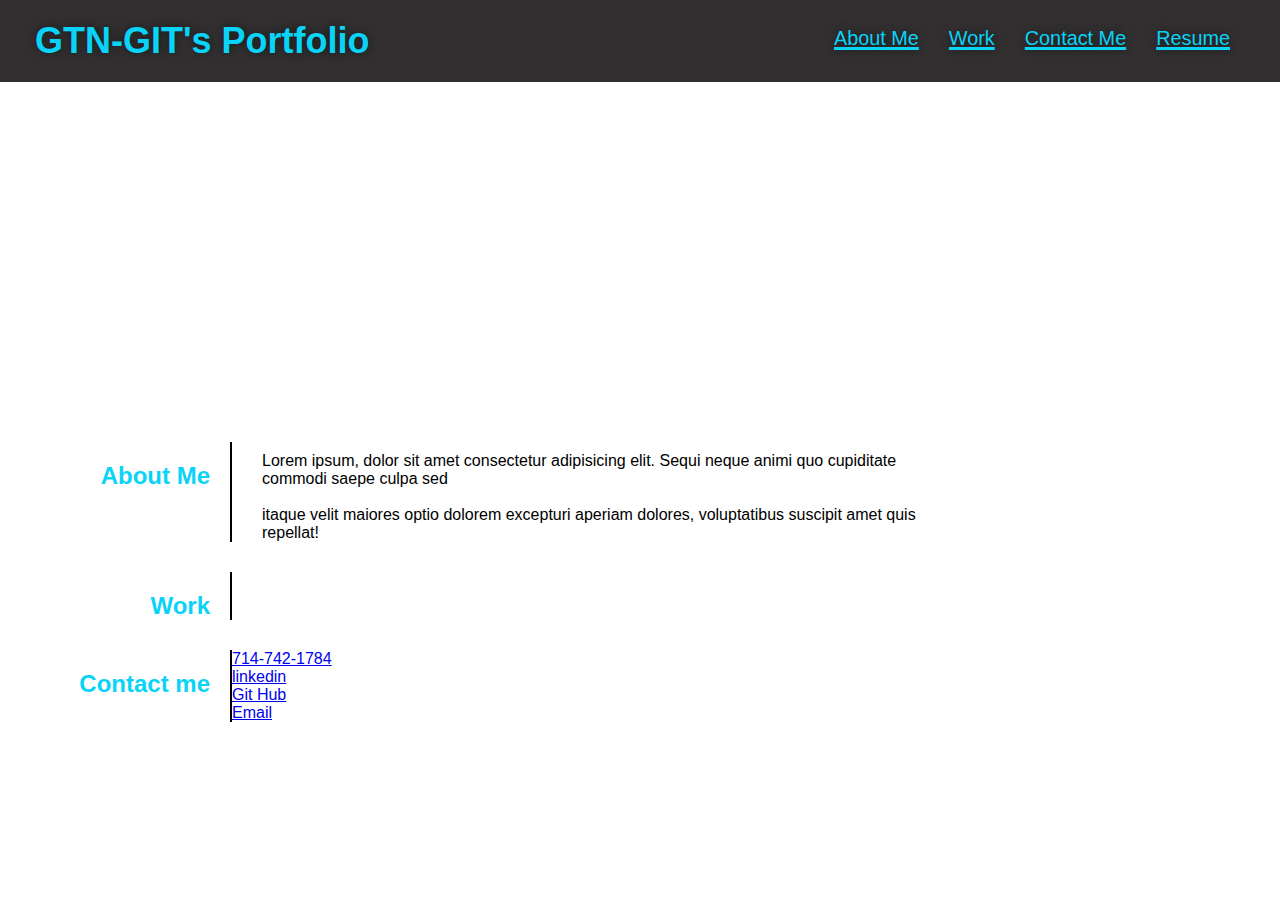
==== index.html @ 3dc51b12 "About me section Updates" ====
<!DOCTYPE html>
<html lang="en">

<head>
    <meta charset="UTF-8" />
    <title> GTN-git's Developer Portfolio</title>
    <link rel="stylesheet" href="./Assets/CSS/style.css" />
    <meta name="viewport" content="width=device-width, initial-scale=1.0" />
</head>

<body>
    <!-- Navigation-->
    <header>
        <h1>
            GTN-GIT's Portfolio
        </h1>
        <nav>
            <!-- Unordered list element-->
            <ul>
                <!-- List item Element-->
                <li>
                    <!--Anchor element -->
                    <a href="about_me">About Me</a>
                </li>
                <li>
                    <a href="work">Work</a>
                </li>
                <li>
                    <a href="contact_me">Contact Me</a>
                </li>
                <li>
                    <a href="resume">Resume</a>
                </li>
            </ul>
        </nav>
    </header>

    <!-- hero/jumbotron -->
    <section class="hero">
        <div class="Subtitle">
            <h2> Check Out My Portfolio!</h2>
        </div>
    </section>

<!-- About Me -->
<section id="about_me">
    <div class="flex-row">
        <h2 class="section-title">About Me</h2>
    </div>
    <div class="about">
    <p> Lorem ipsum, dolor sit amet consectetur adipisicing elit. Sequi neque animi quo cupiditate commodi saepe culpa
        sed
        <br>
        <br>
        itaque velit maiores optio dolorem excepturi aperiam dolores, voluptatibus suscipit amet quis repellat!
    </p>
    </div>
</section>

<!-- Work -->
<section id="work">
    <div class="flex-row">
        <h2 class="section-title">Work</h2>
    </div>
    <div class="work_examples">
        <div> 
            <h3 class="work-subtitles">Run Buddy (HTML & CSS)</h3>
            <a href: "https://gtn-git.github.io/Run-buddy/"></a>
        </div>
        

        </div>
    </div>
</section>

<!-- Contact Me -->
<section id="contact_me">
    <div class="flex-row">
        <h2 class="section-title">Contact me</h2>
    </div>
        <div class="contact_links">
            <div>
                <a href="tel:+7147421784">714-742-1784</a>
            </div>
            <div>
                <a href="https://www.linkedin.com/in/george-%E6%AD%A6-ngo-cisa-cfirs-90376347/">linkedin</a>
            </div>
            <div>
                <a href="https://github.com/GTN-git">Git Hub</a>
            </div>
            <div>
                <a href="mailto: georgengo@msn.com">Email</a>
            </div>
        </div>
</section>

</body>
</html>
---- Assets/CSS/style.css ----
:root {
--primary-color: rgba(31, 31, 92, 0.877);
--secondary-color: rgb(9, 211, 247);
--tertiary-color: white;
}

* {
    margin: 0;
    padding: 0;
    box-sizing: border-box;
}

body {
    color: var(--tertiary-color);
    font-family: Arial, Helvetica, sans-serif;
}

/* Header / NAV BAR STYLES */
header {
    padding: 20px 35px;
    background-color: rgb(49, 47, 47);
    display: flex;
    justify-content: space-between;
    flex-wrap: wrap;
    position: -webkit-sticky;
    position: sticky;
    top: 0;
    z-index: 9999;
}

header h1 {
    font-weight: bold;
    font-size: 36px;
    color: var(--secondary-color);
    margin: 0;
    text-shadow: 0 0 10px rgba(0, 0, 0, 0.5);
  }
  header a {
    text-decoration: none;
    color: var(--secondary-color);
  }
  
  header nav {
    margin: 7px 0;
  }
  
  header nav ul {
    display: flex;
    flex-wrap: wrap;
    justify-content: space-between;
    align-items: center;
    list-style: none;
  }
  
  header nav ul li a {
    padding: 10px 15px;
    font-weight: lighter;
    font-size: 1.55vw;
    text-decoration: underline 3px;
    text-underline-offset: 2px;
    text-shadow: 0 0 10px rgba(0, 0, 0, 0.5);
  }
  
  header nav ul li a:hover {
    background: var(--primary-color);
    color: var(--secondary-color);
    border-radius: 15px;
    text-shadow: none;
  }

  /* Header / NAVBAR STYLES END*/

  /* Hero Style Start */
  .hero {
    display: flex;
    position: relative;
    background-image: url('../images/IMG_1782.jpg');
    background-size: cover;
    background-attachment: fixed;
    background-position: 50%;
    height: 40vh;
    width: 100vw;
  }

  .subtitle {
    position: absolute;
  float: right;
  }

  /* Hero Style End*/

  /* About Me Style Start*/

  /* flex the 2 divs to be side by side */
  #about_me { 
    display: flex;
    align-content: flex-end;
    /* border: 2px red solid; */
  }
  /* this is for the paragraph formatting */
  #about_me p {
    width: 80%;
    margin: 10px 20px 0px 30px;
    color: black;
  }
/* this is the section title for the left div */
  .section-title {
    color: var(--secondary-color);
    width: 200px;
    margin: 20px 20px 0px 10px;
  
  }

  /* this adds the black like separating the About me */
  .flex-row {
    border-right: black 2px solid;
    text-align: right;
  }
   /* About Me Style End*/

   /* Work Section Start*/

#work {
  display: flex;
  align-content: flex-end;
  margin-top: 30px;
}
.work_examples{
  display: flex;
  justify-content: space-between;
  border-color: var(--secondary-color);
} 

 
/* Contact Me Section */
#contact_me {
  display: flex;
  align-content: flex-end;
  margin-top: 30px;
  width: 80%;
}

#contact_links {
  display: flex;
  justify-content: space-between;
  flex-wrap: wrap;
  margin: 0px 10px 0px 30px;
  width: 50%;
  font-size: 20px;
}
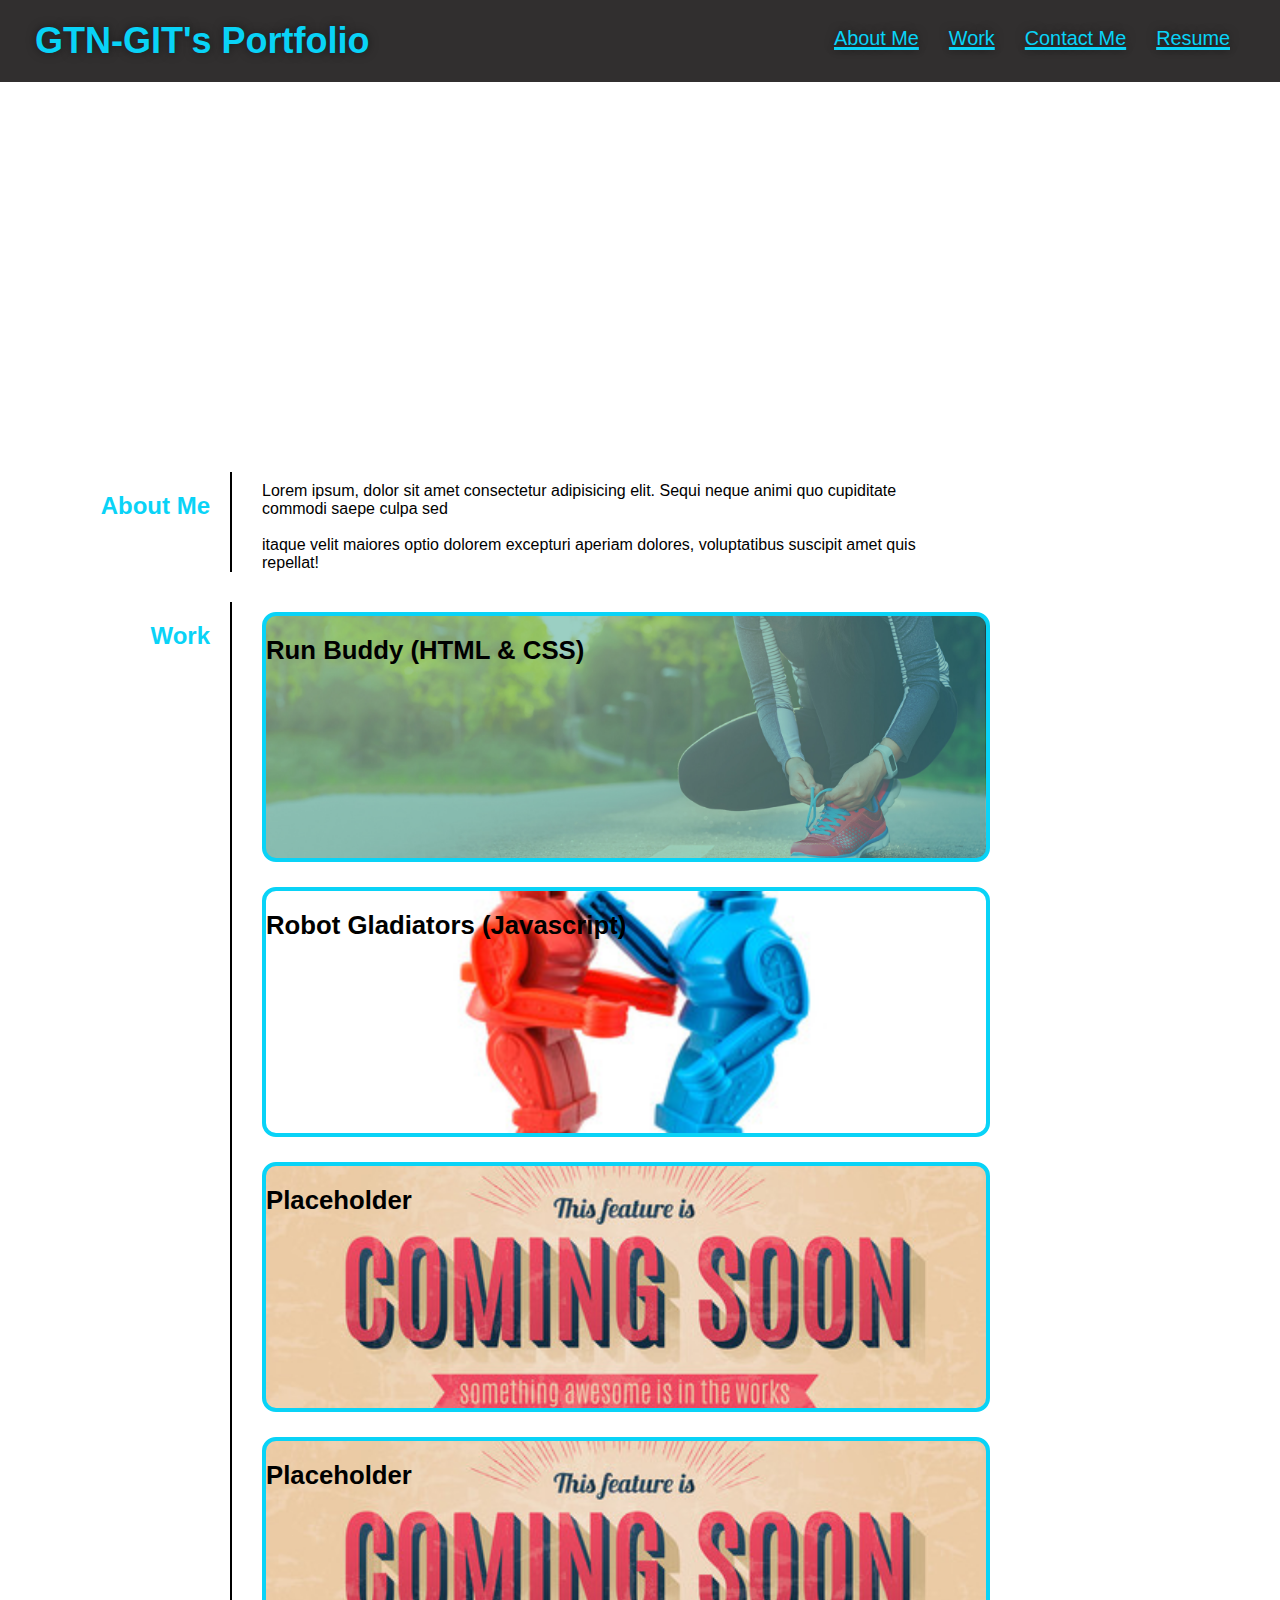
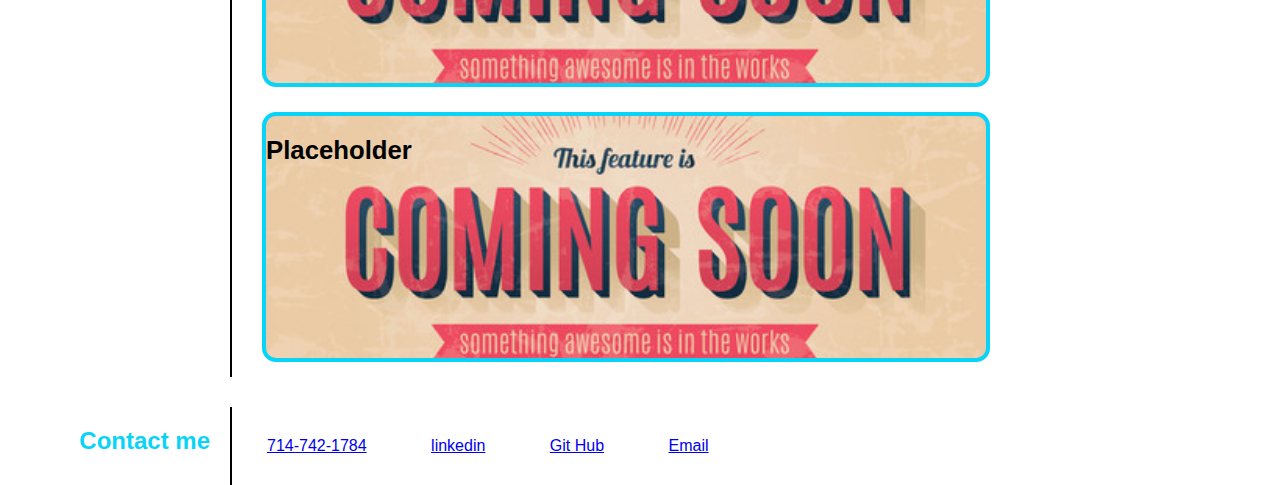
==== commit cd303c4f: "work features set" ====
--- a/index.html
+++ b/index.html
@@ -20,29 +20,31 @@
                 <!-- List item Element-->
                 <li>
                     <!--Anchor element -->
-                    <a href="about_me">About Me</a>
+                    <a href="#about_me">About Me</a>
                 </li>
                 <li>
-                    <a href="work">Work</a>
+                    <a href="#work">Work</a>
                 </li>
                 <li>
-                    <a href="contact_me">Contact Me</a>
+                    <a href="#contact_me">Contact Me</a>
                 </li>
                 <li>
-                    <a href="resume">Resume</a>
+                    <a href="../CHALLENGE_2/Resume - George Ngo Final (1).html">Resume</a>
                 </li>
             </ul>
         </nav>
     </header>
 
     <!-- hero/jumbotron -->
+    <main>
     <section class="hero">
         <div class="Subtitle">
             <h2> Check Out My Portfolio!</h2>
         </div>
     </section>
-
+<!-- Main Start-->
 <!-- About Me -->
+<article id="#about_me"></article>
 <section id="about_me">
     <div class="flex-row">
         <h2 class="section-title">About Me</h2>
@@ -58,14 +60,26 @@
 </section>
 
 <!-- Work -->
+<article id="#work"></article>
 <section id="work">
     <div class="flex-row">
         <h2 class="section-title">Work</h2>
     </div>
     <div class="work_examples">
-        <div> 
+        <div id ="big" onclick="location.href= 'https://gtn-git.github.io/Run-buddy/';" style="cursor: pointer"> 
             <h3 class="work-subtitles">Run Buddy (HTML & CSS)</h3>
-            <a href: "https://gtn-git.github.io/Run-buddy/"></a>
+        </div> 
+        <div id="robot" onclick="location.href='https://gtn-git.github.io/robot-gladiators/';" style="cursor: pointer">
+            <h3 class="work-subtitles">Robot Gladiators (Javascript)</h3>
+        </div>
+        <div id="small">
+            <h3 class="work-subtitles">Placeholder</h3>
+        </div>
+        <div id="small">
+            <h3 class="work-subtitles">Placeholder</h3>
+        </div>
+        <div id="small">
+            <h3 class="work-subtitles">Placeholder</h3>
         </div>
         
 
@@ -74,25 +88,19 @@
 </section>
 
 <!-- Contact Me -->
+<article id="#contact_me"></article>
 <section id="contact_me">
     <div class="flex-row">
         <h2 class="section-title">Contact me</h2>
     </div>
         <div class="contact_links">
-            <div>
                 <a href="tel:+7147421784">714-742-1784</a>
-            </div>
-            <div>
                 <a href="https://www.linkedin.com/in/george-%E6%AD%A6-ngo-cisa-cfirs-90376347/">linkedin</a>
-            </div>
-            <div>
                 <a href="https://github.com/GTN-git">Git Hub</a>
-            </div>
-            <div>
                 <a href="mailto: georgengo@msn.com">Email</a>
-            </div>
         </div>
 </section>
-
+</main>
+<!-- Main End-->
 </body>
 </html>--- a/Assets/CSS/style.css
+++ b/Assets/CSS/style.css
@@ -83,11 +83,27 @@
   }
 
   .subtitle {
-    position: absolute;
+  position: absolute;
   float: right;
   }
 
   /* Hero Style End*/
+
+/* Main Styles Start */
+/* this is the section identifier in the main sections */
+.section-title {
+  color: var(--secondary-color);
+  width: 200px;
+  margin: 20px 20px 0px 10px;
+}
+
+ /* this adds the black like separating the divs*/
+ .flex-row {
+  border-right: black 2px solid;
+  text-align: right;
+}
+
+/* Main Styles End */
 
   /* About Me Style Start*/
 
@@ -95,7 +111,7 @@
   #about_me { 
     display: flex;
     align-content: flex-end;
-    /* border: 2px red solid; */
+    margin-top: 30px;
   }
   /* this is for the paragraph formatting */
   #about_me p {
@@ -103,19 +119,7 @@
     margin: 10px 20px 0px 30px;
     color: black;
   }
-/* this is the section title for the left div */
-  .section-title {
-    color: var(--secondary-color);
-    width: 200px;
-    margin: 20px 20px 0px 10px;
-  
-  }
-
-  /* this adds the black like separating the About me */
-  .flex-row {
-    border-right: black 2px solid;
-    text-align: right;
-  }
+
    /* About Me Style End*/
 
    /* Work Section Start*/
@@ -129,23 +133,152 @@
   display: flex;
   justify-content: space-between;
   border-color: var(--secondary-color);
+  width: 60%;
+  flex-wrap: wrap;
+  color: black;
 } 
 
+#big {/* make each one 45%, putting 10% between each element on the page */
+  margin: 10px 10px 10px 30px;
+  width: 100%;
+  /* rounded corners */
+  border-radius: 14px;
+  border: 4px solid var(--secondary-color);
+  background-color: #393b4f;
+  font-size: 22px;
+  font-weight: bold;
+  flex-grow: 4;
+
+  /* put space between each one vertically */
+  margin-bottom: 15px;
+
+  /* for files in local images folder, use url('../images/file-name.jpg') */
+  background-image: url("../images/hero-bg.jpeg");
+
+  /* tell background to fit box no matter what */
+  background-size: cover;
+
+  /* crop it at the center */
+  background-position: center;
+
+  /* padding top and bottom 20px, 0 for left/right */
+  padding: 20px 0;
+
+  /* set minimum heigh value so there's room */
+  min-height: 250px;
+
+  /* rather than use position...use flexbox and create column instead of row */
+  display: flex;
+  flex-direction: column;
+}
+
+#big:hover {
+  filter: blur(4px);
+}
+
+#robot {
+ 
+  /* for files in local images folder, use url('../images/file-name.jpg') */
+  margin: 10px 10px 10px 30px;
+  width: 45%;
+  /* rounded corners */
+  flex-grow: 2;
+  border-radius: 14px;
+  border: 4px solid var(--secondary-color);
+  background-color: #393b4f;
+  font-size: 22px;
+  font-weight: bold;
+
+  /* put space between each one vertically */
+  margin-bottom: 15px;
+
+  /* for files in local images folder, use url('../images/file-name.jpg') */
+  background-image: url("../images/Robots.jpeg");
+  background-size: cover;
+
+
+  /* crop it at the center */
+  background-position: center;
+
+  /* padding top and bottom 20px, 0 for left/right */
+  padding: 20px 0;
+
+  /* set minimum heigh value so there's room */
+  min-height: 250px;
+
+  /* rather than use position...use flexbox and create column instead of row */
+  display: flex;
+  flex-direction: column;
+}
+
+#robot:hover{
+  filter: blur(4px)
+}
+
+#small {
+  /* make each one 45%, putting 10% between each element on the page */
+  margin: 10px 10px 10px 30px;
+  width: 45%;
+  /* rounded corners */
+  flex-grow: 2;
+  border-radius: 14px;
+  border: 4px solid var(--secondary-color);
+  background-color: #393b4f;
+  font-size: 22px;
+  font-weight: bold;
+
+  /* put space between each one vertically */
+  margin-bottom: 15px;
+
+  /* for files in local images folder, use url('../images/file-name.jpg') */
+  background-image: url("../images/coming_soon.jpeg");
+
+  /* tell background to fit box no matter what */
+  background-size: cover;
+
+  /* crop it at the center */
+  background-position: center;
+
+  /* padding top and bottom 20px, 0 for left/right */
+  padding: 20px 0;
+
+  /* set minimum heigh value so there's room */
+  min-height: 250px;
+
+  /* rather than use position...use flexbox and create column instead of row */
+  display: flex;
+  flex-direction: column;
+}
+
+
+
+#small:hover {
+  filter: blur(4px);
+}
+/* Work section ends */
  
 /* Contact Me Section */
 #contact_me {
   display: flex;
   align-content: flex-end;
   margin-top: 30px;
+}
+
+#contact_me h2 {
+  margin-bottom: 30px;
+}
+
+.contact_links {
   width: 80%;
-}
-
-#contact_links {
-  display: flex;
+  margin-left: 5px;
+  margin-top: 30px; 
   justify-content: space-between;
   flex-wrap: wrap;
-  margin: 0px 10px 0px 30px;
-  width: 50%;
-  font-size: 20px;
-}
-
+}
+
+.contact_links a {
+  padding: 30px;
+  width: 100%;
+}
+
+/* contact me section ends */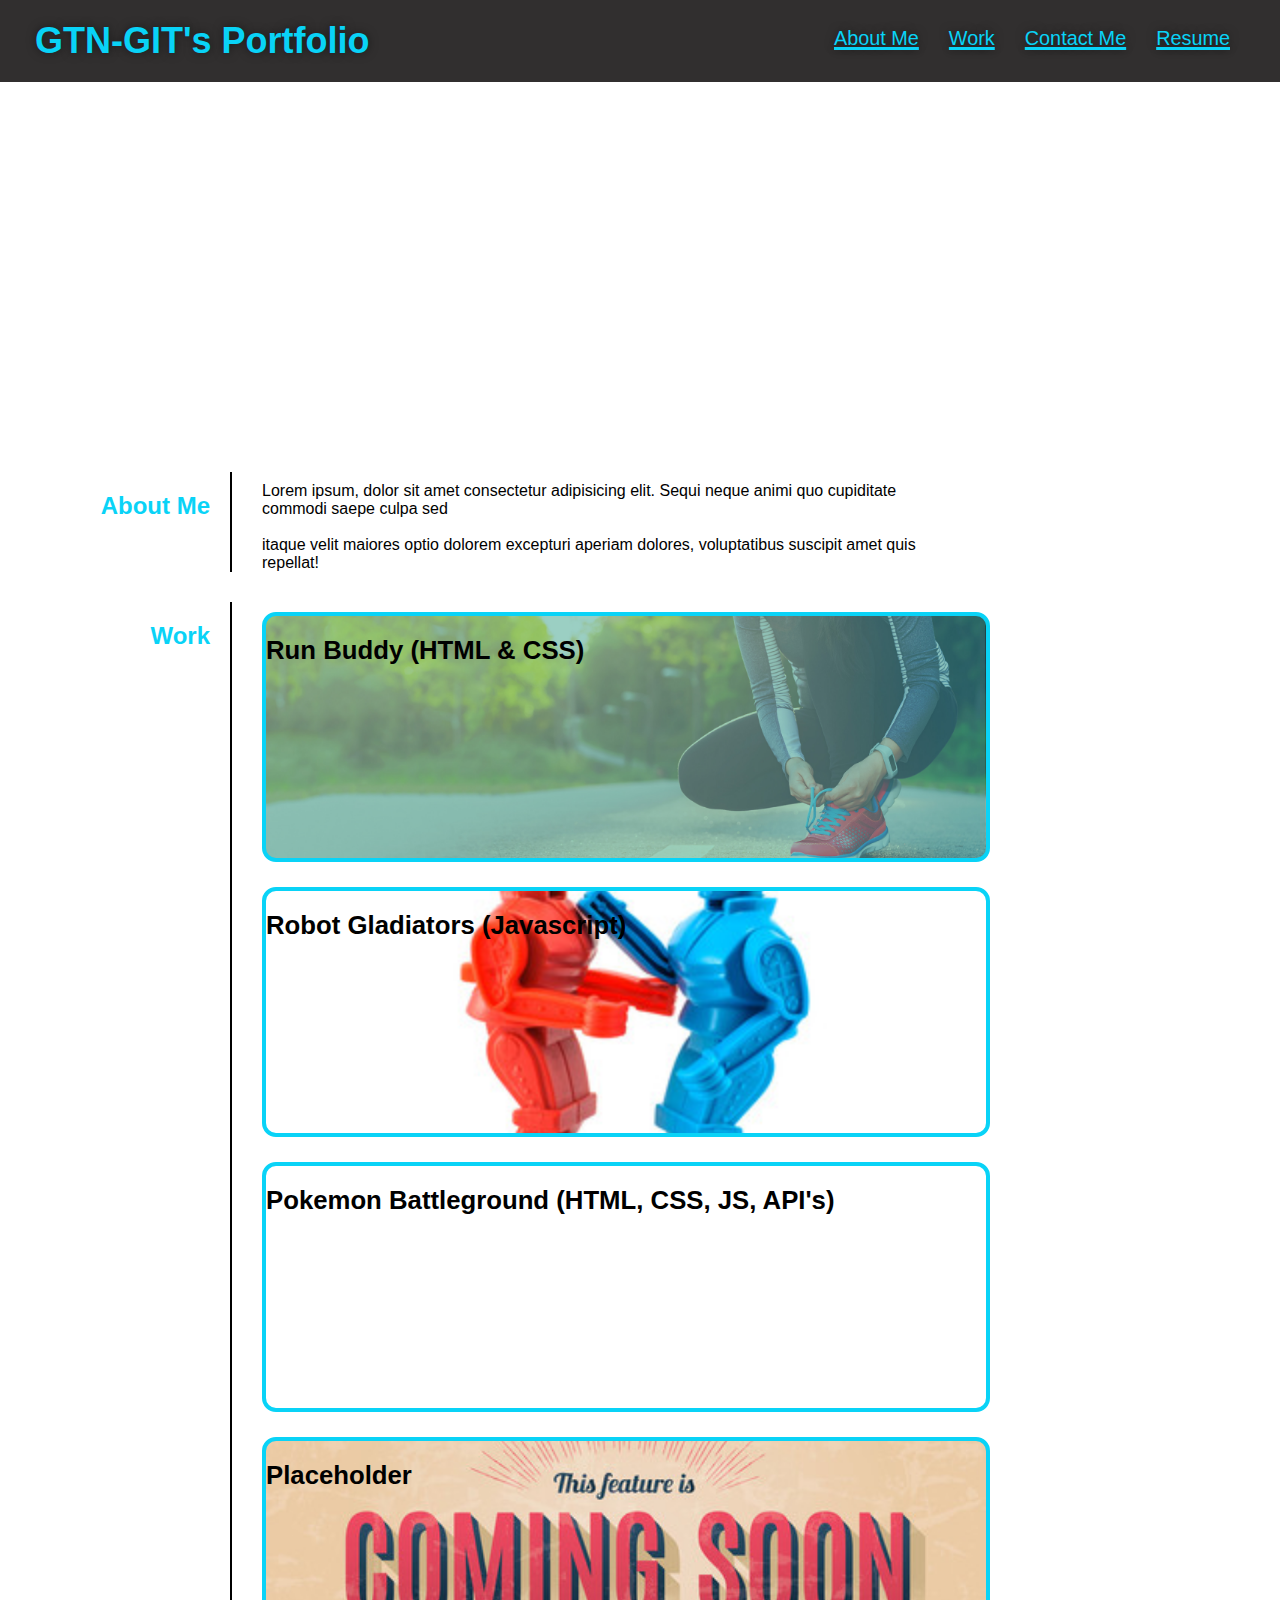
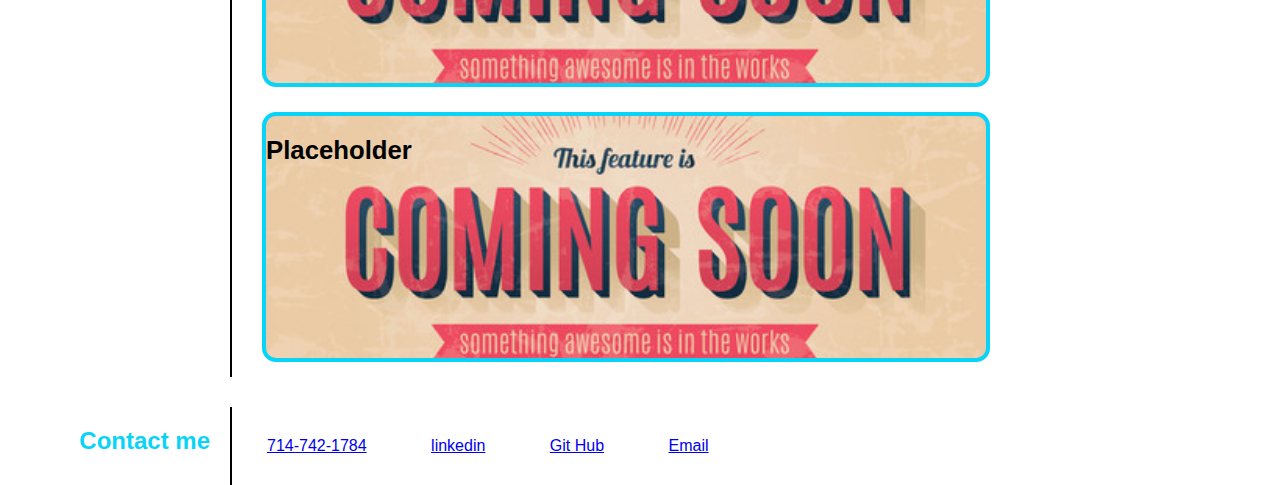
==== commit c4a01f19: "new portfolio" ====
--- a/index.html
+++ b/index.html
@@ -72,8 +72,8 @@
         <div id="robot" onclick="location.href='https://gtn-git.github.io/robot-gladiators/';" style="cursor: pointer">
             <h3 class="work-subtitles">Robot Gladiators (Javascript)</h3>
         </div>
-        <div id="small">
-            <h3 class="work-subtitles">Placeholder</h3>
+        <div id="Pokemon" onclick="location.href= 'https://gtn-git.github.io/pokebattle/';" style="cursor: pointer;">
+            <h3 class="work-subtitles">Pokemon Battleground (HTML, CSS, JS, API's)</h3>
         </div>
         <div id="small">
             <h3 class="work-subtitles">Placeholder</h3>
--- a/Assets/CSS/style.css
+++ b/Assets/CSS/style.css
@@ -215,6 +215,45 @@
   filter: blur(4px)
 }
 
+#Pokemon {
+  margin: 10px 10px 10px 30px;
+  width: 45%;
+  /* rounded corners */
+  flex-grow: 2;
+  border-radius: 14px;
+  border: 4px solid var(--secondary-color);
+  background-color: #393b4f;
+  font-size: 22px;
+  font-weight: bold;
+  background-color: white;
+
+  /* put space between each one vertically */
+  margin-bottom: 15px;
+
+  /* for files in local images folder, use url('../images/file-name.jpg') */
+  background-image: url("../images/1200px-International_Pokémon_logo.svg.png");
+
+  /* tell background to fit box no matter what */
+  background-size: cover;
+
+  /* crop it at the center */
+  background-position: center;
+
+  /* padding top and bottom 20px, 0 for left/right */
+  padding: 20px 0;
+
+  /* set minimum heigh value so there's room */
+  min-height: 250px;
+
+  /* rather than use position...use flexbox and create column instead of row */
+  display: flex;
+  flex-direction: column;
+}
+
+#Pokemon:hover {
+  filter: blur(4px);
+}
+
 #small {
   /* make each one 45%, putting 10% between each element on the page */
   margin: 10px 10px 10px 30px;
